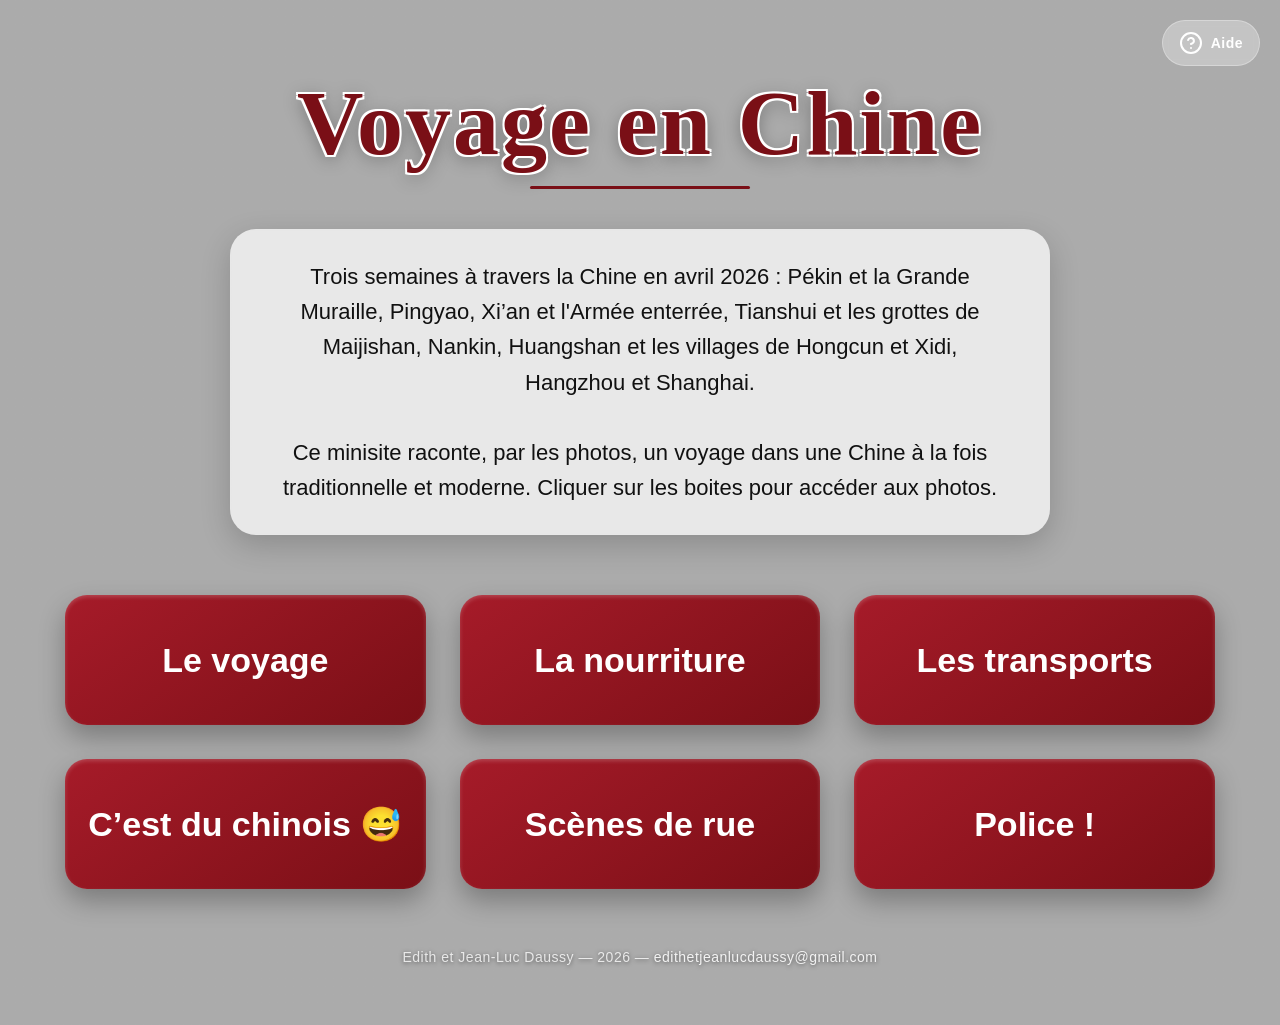
==== index.html @ f705e90e "Enhance SEO with structured data and help modal Added structured data for SEO and updated help modal" ====
<!DOCTYPE html>
<html lang="fr">

<head>
    <meta charset="UTF-8">
    <meta name="viewport" content="width=device-width, initial-scale=1.0, maximum-scale=1.0, user-scalable=no">

    <meta name="author" content="Jean-Luc Daussy">

    <title>Voyage en Chine 2026 – Jean-Luc Daussy | Carnet de voyage</title>

    <meta name="description"
    content="Carnet de voyage en Chine en avril 2026 réalisé par Édith et Jean-Luc Daussy. Photos, cartes interactives et diaporamas de Pékin, Grande Muraille, Pingyao, Xi'an, Armée enterrée, Maijishan, Nankin, Huangshan, Hongcun, Xidi, Hangzhou et Shanghai.">

    <meta property="og:title" content="Voyage en Chine 2026 – Carnet de voyage">
    <meta property="og:description" content="Photos, cartes interactives, diaporamas et vidéos d'un voyage en Chine en avril 2026.">
    <meta property="og:type" content="website">
    <meta property="og:url" content="https://jldaussy.github.io/Chine2026/">
    <meta property="og:image" content="https://jldaussy.github.io/Chine2026/fond-accueil.png">
    <link rel="icon" href="favicon.ico">
    <!-- Google tag (gtag.js) -->
<script async src="https://www.googletagmanager.com/gtag/js?id=G-W40RTMTJ39"></script>
<script>
  window.dataLayer = window.dataLayer || [];
  function gtag(){dataLayer.push(arguments);}
  gtag('js', new Date());

  gtag('config', 'G-W40RTMTJ39');
</script>
    <link rel="stylesheet" href="style.css">

<script type="application/ld+json">
{
  "@context": "https://schema.org",
  "@type": "TravelBlog",
  "name": "Voyage en Chine 2026",
  "url": "https://jldaussy.github.io/Chine2026/",
  "description": "Carnet de voyage en Chine en avril 2026 réalisé par Edith et Jean-Luc Daussy, avec photos, cartes interactives, diaporamas et vidéos.",
  "inLanguage": "fr-FR",
  "author": [
    {
      "@type": "Person",
      "name": "Jean-Luc Daussy"
    },
    {
      "@type": "Person",
      "name": "Edith Daussy"
    }
  ],
  "creator": {
    "@type": "Person",
    "name": "Jean-Luc Daussy"
  },
  "image": "https://jldaussy.github.io/Chine2026/fond-accueil.png",
  "about": [
    "Voyage en Chine",
    "Pékin",
    "Pingyao",
    "Xi'an",
    "Maijishan",
    "Nankin",
    "Huangshan",
    "Hongcun",
    "Xidi",
    "Hangzhou",
    "Shanghai"
  ]
}
</script>
    
</head>

<body>

    <button id="helpBtn" class="help-trigger" aria-label="Aide à la navigation">
        <svg xmlns="http://www.w3.org/2000/svg" viewBox="0 0 24 24" width="24" height="24" fill="none" stroke="currentColor" stroke-width="2" stroke-linecap="round" stroke-linejoin="round">
            <circle cx="12" cy="12" r="10"></circle>
            <path d="M9.09 9a3 3 0 0 1 5.83 1c0 2-3 3-3 3"></path>
            <line x1="12" y1="17" x2="12.01" y2="17"></line>
        </svg>
        <span>Aide</span>
    </button>

    <div class="hero">
        <h1>Voyage en Chine</h1>

<h2 class="seo-hidden">
Carnet de voyage en Chine 2026 avec photos, cartes interactives, diaporamas et vidéos de Beijing (Pékin, municipalité de Pékin), Grande Muraille de Mutianyu, Pingyao (province du Shanxi), Xi'an et l'Armée enterrée (province du Shaanxi), Maijishan et Tianshui (province du Gansu), Nanjing (Nankin, province du Jiangsu), Huangshan, Hongcun et Xidi (province de l'Anhui), Hangzhou (province du Zhejiang) et Shanghai (municipalité de Shanghai).
</h2>

        <div class="separator"></div>
        
        <div class="intro">
            Trois semaines à travers la Chine en avril 2026 :
            Pékin et la Grande Muraille, Pingyao, Xi’an et l'Armée enterrée,
            Tianshui et les grottes de Maijishan, Nankin,
            Huangshan et les villages de Hongcun et Xidi, Hangzhou
            et Shanghai.
            <br><br>
            Ce minisite raconte, par les photos, un voyage dans une Chine à la fois traditionnelle et moderne.
            Cliquer sur les boites pour accéder aux photos.
        </div>

        <div class="menu-grid">
            <a class="card3d" href="voyage.html">
                <div>Le voyage</div>
            </a>

            <a class="card3d" href="slideshow.html?set=nourriture">
                <div>La nourriture</div>
            </a>

            <a class="card3d" href="slideshow.html?set=transports">
                <div>Les transports</div>
            </a>

            <a class="card3d" href="slideshow.html?set=chinois">
                <div>C’est du chinois 😅</div>
            </a>

            <a class="card3d" href="slideshow.html?set=scenesrue">
                <div>Scènes de rue</div>
            </a>

            <a class="card3d" href="slideshow.html?set=police">
                <div>Police !</div>
            </a>
        </div>

        <div class="footer-signature">
            Edith et Jean-Luc Daussy — 2026 — 
            <a href="mailto:edithetjeanlucdaussy@gmail.com">edithetjeanlucdaussy@gmail.com</a>
        </div>
    </div>

    <div id="helpModal" class="modal">
        <div class="modal-content">
            <button class="close-btn" id="closeHelp" aria-label="Fermer">&times;</button>
            <h2>Guide de Navigation</h2>
            <div class="separator"></div>
            
            <div class="help-sections">
                <div class="help-item">
                    <h3>🗺️ Le Voyage</h3>
                    <p>Découvrez notre itinéraire chronologique pas à pas. Vous y trouverez le fil conducteur de nos trois semaines d'aventure.
                        <br>• Un appui sur <strong>"Accueil"</strong> vous ramènera directement au menu principal.
                    </p>
                </div>





<div class="help-item">
                    <h3>🗺️ Nos hôtels (new 11/6/2026) </h3>
                    <p>Sur les cartes (le voyage, Pékin, Xi'an et Huangshan), un clic sur l'icone rouge permet d'ouvrir une photo de l'hôtel où nous avons résidé, le plus souvent une photo de notre chambre.
                    </p>
                </div>






                <div class="help-item">
                    <h3>📸 Les Thématiques</h3>
                    <p>Cliquez sur les différentes cartes (Nourriture, Transports, Scènes de rue...) pour ouvrir un <strong>diaporama photo</strong> interactif dédié à chaque aspect de notre séjour.
                        <br>• 💡 <strong>Repère historique :</strong> Une frise des dynasties se trouve à la fin du diaporama <strong>"C’est du chinois"</strong>.
                    </p>
                </div>
                <div class="help-item">
                    <h3>🖼️ Utilisation du Diaporama</h3>
                    <p>Une fois dans un diaporama :
                        <br>• Utilisez les flèches à l'écran (ou les touches fléchées de votre clavier) pour faire défiler les clichés.
                        <br>• Un appui sur <strong>"Retour"</strong> vous ramènera directement au menu principal.
                    </p>
                </div>
                <div class="help-item">
                    <h3>🔍 Fonctionnement du Zoom</h3>
                    <p>Pour observer les détails des clichés en haute définition :
                        <br>• Utilisez <strong>CTRL + Molette de la souris</strong> pour zoomer ou dézoomer sur l'image.
                        <br>• Faites un <strong>cliquer-glisser</strong> (click and drag) pour déplacer l'image zoomée et naviguer dedans.
                        <br>• Faites un <strong>double-clic</strong> pour réinitialiser instantanément l'affichage à 100%.
                    </p>
                </div>
                <div class="help-item">
                    <h3>ℹ️ Informations détaillées</h3>
                    <p>Sur certaines images, une icône <strong>"i"</strong> est disponible. Cliquez dessus pour afficher ou masquer les détails historiques, les anecdotes de voyage ou les secrets des lieux capturés.</p>
                </div>
            </div>
        </div>
    </div>

    <script>
        // Gestion de la  modale d'aide
        (function() {
            const modal = document.getElementById("helpModal");
            const btn = document.getElementById("helpBtn");
            const closeBtn = document.getElementById("closeHelp");

            if (btn && modal && closeBtn) {
                btn.onclick = function() {
                    modal.classList.add("show");
                };

                closeBtn.onclick = function() {
                    modal.classList.remove("show");
                };

                window.onclick = function(event) {
                    if (event.target === modal) {
                        modal.classList.remove("show");
                    }
                };
            }
        })();
    </script>

    <script>
        // Sécurité anti-zoom
        function forceResetZoom() {
            document.body.style.zoom = "100%";

            let viewport = document.querySelector('meta[name="viewport"]');
            if (viewport) {
                viewport.setAttribute('content', 'width=device-width, initial-scale=1.0');
                
                setTimeout(() => {
                    viewport.setAttribute('content', 'width=device-width, initial-scale=1.0, maximum-scale=1.0, user-scalable=no');
                    window.scrollTo(0, 0);
                }, 50);
            }
        }

        window.addEventListener('DOMContentLoaded', forceResetZoom);
        window.addEventListener('pageshow', forceResetZoom);
    </script>

    <script data-goatcounter="https://jldaussygoat.goatcounter.com/count" async src="https://gc.zgo.at/count.js"></script>

</body>
</html>
---- style.css ----
/* ======================================= */
/* 🌍 BASE ET SÉCURITÉ DU VIEWPORT         */
/* ======================================= */
html, body {
    width: 100%;
    min-height: 100%;
    margin: 0;
    padding: 0;
    box-sizing: border-box;
    /* Suppression de l'overflow hidden global pour laisser respirer le contenu en cas de zoom */
}

body {
    font-family: Arial, Helvetica, sans-serif;
    background: #f5f5f5;
}

/* ======================================= */
/* 🏡 PAGE D'ACCUEIL (HERO SECTION)         */
/* ======================================= */
.hero {
    position: relative;
    width: 100%;
    min-height: 100vh; /* S'assure de couvrir tout l'écran au minimum */
    padding: 40px 30px 60px; /* Espace équilibré en bas pour la signature */
    text-align: center;
    display: flex;
    flex-direction: column;
    justify-content: flex-start;
    align-items: center;
    box-sizing: border-box;
    overflow-x: hidden; /* Empêche uniquement le défilement horizontal parasite */
}

/* Fond plein écran */
.hero::before {
    content: '';
    position: absolute;
    inset: 0;
    background: linear-gradient(rgba(0,0,0,0.30), rgba(0,0,0,0.30)), url('fond-accueil.png');
    background-size: cover;
    background-position: center;
    background-repeat: no-repeat;
    z-index: 0;
}

.hero > * {
    position: relative;
    z-index: 1;
}

/* Titre */
h1 {
    font-size: 92px;
    margin-top: 30px;
    margin-bottom: 10px;
    font-family: Georgia, serif;
    color: #7a0f16;
    font-weight: bold;
    text-shadow:
        -2px -2px 0 white,
        2px -2px 0 white,
        -2px 2px 0 white,
        2px 2px 0 white,
        0 4px 18px rgba(0,0,0,0.35);
    letter-spacing: 2px;
}

.seo-hidden {
    position: absolute;
    left: -9999px;
}

.separator {
    width: 220px;
    height: 3px;
    background: #7a0f16;
    margin-bottom: 40px;
    border-radius: 10px;
}

.intro {
    max-width: 820px;
    font-size: 22px;
    line-height: 1.6;
    color: #111;
    background: rgba(255,255,255,0.72);
    padding: 30px 40px;
    border-radius: 26px;
    backdrop-filter: blur(4px);
    box-shadow: 0 10px 30px rgba(0,0,0,0.18);
    margin-bottom: 60px;
    box-sizing: border-box;
}

.menu-grid {
    display: grid;
    grid-template-columns: repeat(6, 1fr);
    gap: 34px;
    width: 100%;
    max-width: 1150px;
    box-sizing: border-box;
    margin-bottom: 40px; /* Laisse de l'espace avant la signature */
}

.card3d {
    display: flex;
    align-items: center;
    justify-content: center;
    min-height: 130px;
    background: linear-gradient(145deg, #a61b29, #7a0f16);
    color: white;
    text-decoration: none;
    font-size: 34px;
    font-weight: bold;
    border-radius: 22px;
    box-shadow: 0 12px 26px rgba(0,0,0,0.28), inset 0 2px 4px rgba(255,255,255,0.20);
    transition: transform 0.25s ease, box-shadow 0.25s ease;
    padding: 20px;
    grid-column: span 2;
    box-sizing: border-box;
}

.card3d:hover {
    transform: translateY(-10px) scale(1.03);
    box-shadow: 0 18px 34px rgba(0,0,0,0.36), inset 0 2px 4px rgba(255,255,255,0.35);
}

.card3d.wide {
    grid-column: span 3;
}

/* ======================================= */
/* 🗺️ LEAFLET MAP INTERFACE               */
/* ======================================= */
#map {
    height: calc(100vh - 100px); 
    width: 100%;
}

header {
    padding: 15px;
    text-align: center;
    background: white;
    box-shadow: 0 2px 10px rgba(0,0,0,0.08);
}

.homebtn {
    text-decoration: none;
    font-weight: bold;
    color: #7a0f16;
}

.ville-box {
    display: inline-block;
    padding: 10px 18px;
    background: rgba(255,255,255,0.94);
    border: 3px solid #7a0f16;
    border-radius: 14px;
    font-weight: bold;
    font-size: 18px;
    color: #111;
    white-space: nowrap;
    cursor: pointer;
    box-shadow: 0 4px 10px rgba(0,0,0,0.25);
    transition: transform 0.2s ease, background 0.2s ease;
}

.ville-box:hover {
    transform: scale(1.08);
    background: #ffefef;
}

.leaflet-div-icon {
    background: transparent;
    border: none;
}

/* ======================================= */
/* 🎬 SLIDESHOW VIEWER DE CONDUITE         */
/* ======================================= */
.slideshow-body {
    background: black;
    overflow: hidden;
    height: 100vh;
    width: 100vw;
}

#viewer {
    position: relative;
    width: 100%;
    height: 100%;
    overflow: hidden;
    background: black;
}

.slide, #img1, #img2 {
    position: absolute;
    top: 0;
    left: 0;
    width: 100%;
    height: 100%;
    object-fit: contain;
    opacity: 0;
    z-index: 1;
    transform-origin: center;
    will-change: transform, opacity; 
    transition: opacity 0.8s ease-in-out, transform 0.1s ease-out;
    max-width: 100%;
    max-height: 100%;
    display: block;
}


#videoSlide {
    background: black;
    pointer-events: auto;

    width: 100%;
    height: 100%;
    object-fit: contain;
}



.slide.visible, #img1.visible, #img2.visible { 
    opacity: 1; 
    z-index: 2;
}

#viewer img {
    -webkit-user-drag: none; 
    user-select: none;
    pointer-events: none; 
}

#caption {
    position: absolute;
    bottom: 20px;
    left: 50%;
    transform: translateX(-50%);
    max-width: 85%;
    text-align: center;
    color: white;
    font-size: 22px;
    line-height: 1.4;
    background: rgba(0,0,0,0.50);
    padding: 14px 22px;
    border-radius: 14px;
    z-index: 10;
    white-space: normal;
    word-wrap: break-word;
    box-sizing: border-box;
}

/* ======================================= */
/* 🧭 NAVIGATION INTERFACE                 */
/* ======================================= */
.nav {
    position: absolute;
    top: 50%;
    transform: translateY(-50%);
    font-size: 42px;
    color: white;
    padding: 10px;
    cursor: pointer;
    user-select: none;
    z-index: 20;
}

.left { left: 10px; }
.right { right: 10px; }

.back {
    position: absolute;
    top: 10px;
    left: 10px;
    background: white;
    padding: 8px 12px;
    border-radius: 8px;
    text-decoration: none;
    font-weight: bold;
    color: black;
    z-index: 20;
}

.pekin-btn-wrap {
    position: absolute;
    bottom: 25px;
    width: 100%;
    display: flex;
    justify-content: center;
    z-index: 1000;
}

.pekin-btn {
    background: #7a0f16;
    color: white;
    padding: 14px 26px;
    border-radius: 14px;
    font-size: 22px;
    font-weight: bold;
    text-decoration: none;
    box-shadow: 0 8px 18px rgba(0,0,0,0.3);
    transition: transform 0.2s ease;
}

.pekin-btn:hover {
    transform: scale(1.05);
}

/* Info & Note Panel */
#noteBtn {
    position: absolute;
    bottom: 90px;
    right: 25px;
    width: 34px;
    height: 34px;
    border-radius: 50%;
    background: rgba(255,255,255,0.75);
    color: #111;
    font-weight: bold;
    display: flex;
    align-items: center;
    justify-content: center;
    cursor: pointer;
    z-index: 50;
    font-size: 20px;
    backdrop-filter: blur(4px);
    box-shadow: 0 2px 8px rgba(0,0,0,0.25);
    opacity: 0;
    transition: opacity 0.3s ease, transform 0.2s ease;
}

#noteBtn:hover { transform: scale(1.1); }

#noteBox {
    position: absolute;
    bottom: 140px;
    right: 25px;
    max-width: 1000px;
    background: rgba(0,0,0,0.72);
    color: white;
    padding: 18px 20px;
    border-radius: 18px;
    font-size: 18px;
    line-height: 1.5;
    z-index: 60;
    display: none;
    backdrop-filter: blur(6px);
    box-shadow: 0 8px 24px rgba(0,0,0,0.35);
    white-space: pre-line;
}

/* Signature */
.footer-signature {
    margin-top: auto; /* Se pousse naturellement vers le bas du flux */
    width: 100%;
    text-align: center;
    font-size: 14px;
    color: rgba(255,255,255,0.78);
    z-index: 5;
    letter-spacing: 0.5px;
    text-shadow: 0 1px 4px rgba(0,0,0,0.5);
    padding-top: 20px;
}

.footer-signature a {
    color: rgba(255,255,255,0.88);
    text-decoration: none;
}

.footer-signature a:hover {
    text-decoration: underline;
}

/* ======================================= */
/* 🗺️ INTERFACE CARTOGRAPHIQUE LABELS     */
/* ======================================= */
.province-name {
    font-size: 15px;
    font-weight: bold;
    color: #444;
    background: rgba(255,255,255,0.55);
    padding: 2px 6px;
    border-radius: 8px;
    white-space: nowrap;
    backdrop-filter: blur(2px);
    transition: all 0.25s ease;
}

.label-active {
    color: #ff2d55;
    font-weight: 700;
    transform: scale(1.2);
    background: rgba(255,255,255,0.85);
    text-shadow:
        0 0 6px #ff2d55,
        0 0 12px #ff2d55,
        0 0 24px #ff2d55,
        0 0 36px #ff2d55;
    animation: pulseLabel 1.2s infinite ease-in-out;
}

@keyframes pulseLabel {
    0% { transform: scale(1.15); }
    50% { transform: scale(1.25); }
    100% { transform: scale(1.15); }
}

/* ======================================= */
/* 💡 COMPOSANTS DE L'AIDE & MODALE       */
/* ======================================= */
.help-trigger {
    position: fixed;
    top: 20px;
    right: 20px;
    background: rgba(255, 255, 255, 0.3);
    backdrop-filter: blur(5px);
    border: 1px solid rgba(255, 255, 255, 0.3);
    color: white;
    padding: 10px 16px;
    border-radius: 30px;
    cursor: pointer;
    display: flex;
    align-items: center;
    gap: 8px;
    font-size: 14px;
    font-weight: bold;
    letter-spacing: 0.5px;
    transition: all 0.3s ease;
    z-index: 100;
    animation: clignotement 2s infinite ease-in-out;
}

.help-trigger:hover {
    background: white;
    color: #333;
    box-shadow: 0 4px 15px rgba(0,0,0,0.2);
    transform: translateY(-2px);
    animation: none;
    opacity: 1;
}

.modal {
    display: none; 
    position: fixed;
    top: 0;
    left: 0;
    width: 100%;
    height: 100%;
    background-color: rgba(0, 0, 0, 0.7); 
    backdrop-filter: blur(8px); 
    z-index: 1000;
    justify-content: center;
    align-items: center;
}

.modal.show {
    display: flex;
}

.modal-content {
    background: #1a1a1a; 
    color: #f5f5f5;
    padding: 40px;
    border-radius: 16px;
    max-width: 500px;
    width: 90%;
    position: relative;
    border: 1px solid rgba(255, 255, 255, 0.1);
    box-shadow: 0 10px 30px rgba(0,0,0,0.5);
    animation: fadeIn 0.4s ease-out;
    box-sizing: border-box;
}

@keyframes fadeIn {
    from { opacity: 0; transform: translateY(-20px); }
    to { opacity: 1; transform: translateY(0); }
}

.close-btn {
    position: absolute;
    top: 15px;
    right: 20px;
    background: none;
    border: none;
    color: #888;
    font-size: 28px;
    cursor: pointer;
    transition: color 0.2s;
}

.close-btn:hover {
    color: white;
}

.modal h2 {
    margin-top: 0;
    font-size: 24px;
    text-align: center;
}

.help-sections {
    margin-top: 25px;
}

.help-item {
    margin-bottom: 20px;
}

.help-item h3 {
    margin: 0 0 5px 0;
    font-size: 16px;
    color: #ffcc00; 
}

.help-item p {
    margin: 0;
    font-size: 14px;
    line-height: 1.5;
    color: #ccc;
}

@keyframes clignotement {
    0% {
        opacity: 1;
        box-shadow: 0 0 0 0 rgba(255, 255, 255, 0.4);
    }
    50% {
        opacity: 0.4;
        box-shadow: 0 0 10px 4px rgba(255, 255, 255, 0.1);
    }
    100% {
        opacity: 1;
        box-shadow: 0 0 0 0 rgba(255, 255, 255, 0.4);
    }
}

/* ======================================= */
/* 📱 AFFICHAGE RESPONSIVE (MOBILES)       */
/* ======================================= */
@media(max-width:700px){
    h1 { font-size: 52px; }
    .intro { font-size: 18px; padding: 22px; }
    .menu-grid { grid-template-columns: 1fr; gap: 20px; }
    .card3d { font-size: 24px; min-height: 100px; grid-column: auto; }
    .card3d.wide { grid-column: auto; }
    #caption { font-size: 15px; }
    .ville-box { font-size: 14px; padding: 8px 12px; }
}
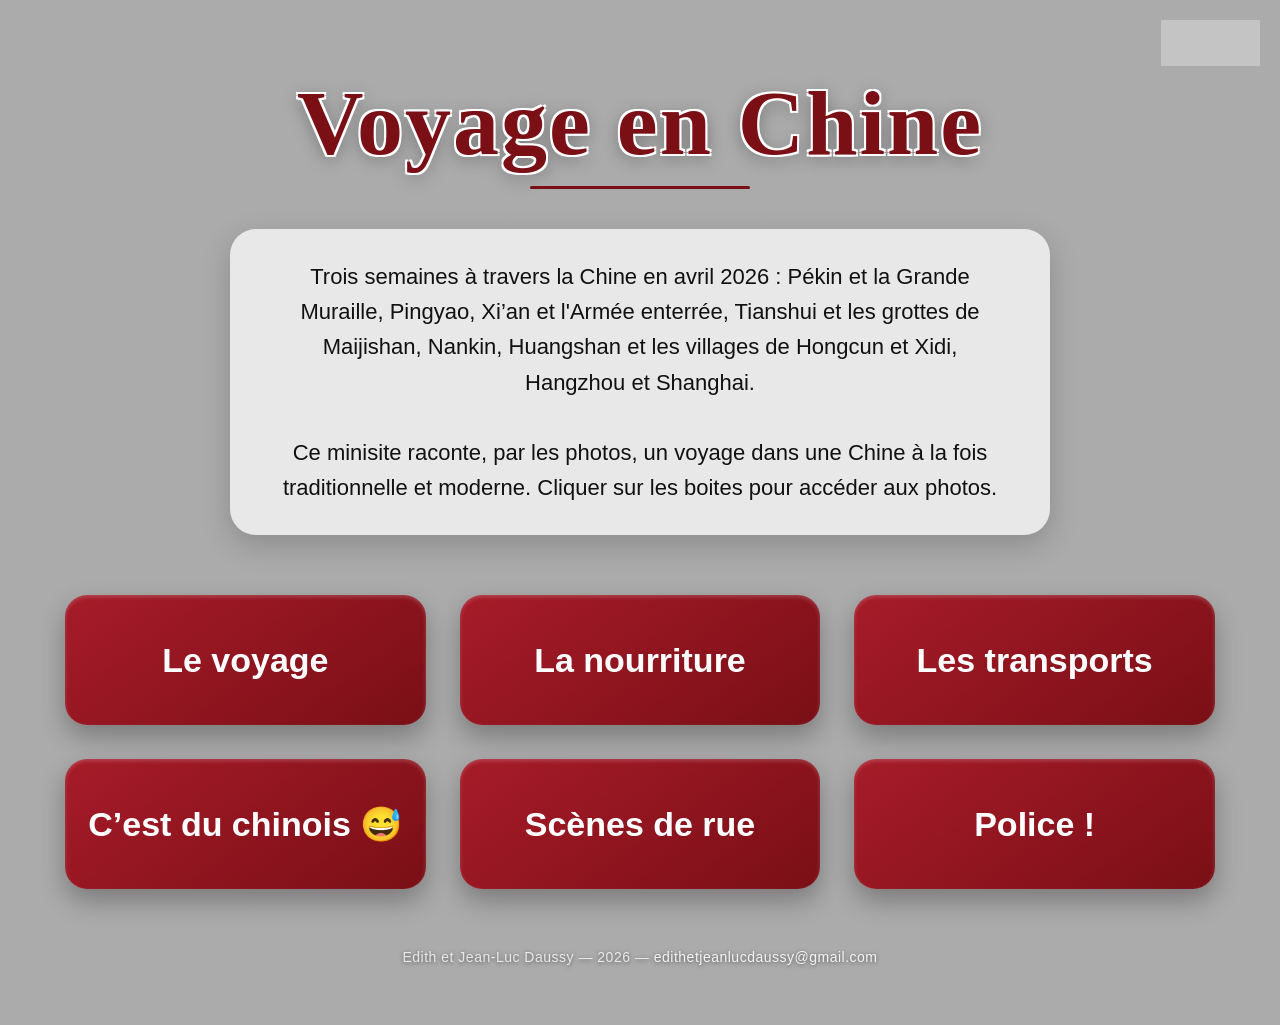
==== commit 66d4fdb5: "Update index.html" ====
--- a/index.html
+++ b/index.html
@@ -5,69 +5,106 @@
     <meta charset="UTF-8">
     <meta name="viewport" content="width=device-width, initial-scale=1.0, maximum-scale=1.0, user-scalable=no">
 
-    <meta name="author" content="Jean-Luc Daussy">
+    <meta name="author" content="Édith et Jean-Luc Daussy">
 
     <title>Voyage en Chine 2026 – Jean-Luc Daussy | Carnet de voyage</title>
 
     <meta name="description"
-    content="Carnet de voyage en Chine en avril 2026 réalisé par Édith et Jean-Luc Daussy. Photos, cartes interactives et diaporamas de Pékin, Grande Muraille, Pingyao, Xi'an, Armée enterrée, Maijishan, Nankin, Huangshan, Hongcun, Xidi, Hangzhou et Shanghai.">
+          content="Carnet de voyage en Chine en avril 2026 réalisé par Édith et Jean-Luc Daussy. Photos, cartes interactives, vidéos et diaporamas de Pékin, Grande Muraille, Pingyao, Xi'an, Armée enterrée, Maijishan, Nankin, Huangshan, Hongcun, Xidi, Hangzhou et Shanghai.">
 
     <meta property="og:title" content="Voyage en Chine 2026 – Carnet de voyage">
     <meta property="og:description" content="Photos, cartes interactives, diaporamas et vidéos d'un voyage en Chine en avril 2026.">
     <meta property="og:type" content="website">
     <meta property="og:url" content="https://jldaussy.github.io/Chine2026/">
     <meta property="og:image" content="https://jldaussy.github.io/Chine2026/fond-accueil.png">
-    <link rel="icon" href="favicon.ico">
+
+    <meta name="twitter:card" content="summary_large_image">
+    <meta name="twitter:title" content="Voyage en Chine 2026 – Carnet de voyage">
+    <meta name="twitter:description" content="Photos, cartes interactives, diaporamas et vidéos d'un voyage en Chine en avril 2026.">
+    <meta name="twitter:image" content="https://jldaussy.github.io/Chine2026/fond-accueil.png">
+
+    <link rel="icon" href="favicon.ico" sizes="any">
+
     <!-- Google tag (gtag.js) -->
-<script async src="https://www.googletagmanager.com/gtag/js?id=G-W40RTMTJ39"></script>
-<script>
-  window.dataLayer = window.dataLayer || [];
-  function gtag(){dataLayer.push(arguments);}
-  gtag('js', new Date());
-
-  gtag('config', 'G-W40RTMTJ39');
-</script>
+    <script async src="https://www.googletagmanager.com/gtag/js?id=G-W40RTMTJ39"></script>
+    <script>
+      window.dataLayer = window.dataLayer || [];
+      function gtag(){dataLayer.push(arguments);}
+      gtag('js', new Date());
+      gtag('config', 'G-W40RTMTJ39');
+    </script>
+
     <link rel="stylesheet" href="style.css">
 
-<script type="application/ld+json">
-{
-  "@context": "https://schema.org",
-  "@type": "TravelBlog",
-  "name": "Voyage en Chine 2026",
-  "url": "https://jldaussy.github.io/Chine2026/",
-  "description": "Carnet de voyage en Chine en avril 2026 réalisé par Edith et Jean-Luc Daussy, avec photos, cartes interactives, diaporamas et vidéos.",
-  "inLanguage": "fr-FR",
-  "author": [
+    <script type="application/ld+json">
     {
-      "@type": "Person",
-      "name": "Jean-Luc Daussy"
-    },
-    {
-      "@type": "Person",
-      "name": "Edith Daussy"
+      "@context": "https://schema.org",
+      "@graph": [
+        {
+          "@type": "Person",
+          "@id": "https://jldaussy.github.io/Chine2026/#jeanluc-daussy",
+          "name": "Jean-Luc Daussy",
+          "givenName": "Jean-Luc",
+          "familyName": "Daussy",
+          "url": "https://jldaussy.github.io/Chine2026/"
+        },
+        {
+          "@type": "Person",
+          "@id": "https://jldaussy.github.io/Chine2026/#edith-daussy",
+          "name": "Édith Daussy",
+          "givenName": "Édith",
+          "familyName": "Daussy",
+          "url": "https://jldaussy.github.io/Chine2026/"
+        },
+        {
+          "@type": "WebSite",
+          "@id": "https://jldaussy.github.io/Chine2026/#website",
+          "url": "https://jldaussy.github.io/Chine2026/",
+          "name": "Voyage en Chine 2026",
+          "alternateName": "Carnet de voyage d'Édith et Jean-Luc Daussy en Chine",
+          "description": "Carnet de voyage en Chine en avril 2026 réalisé par Édith et Jean-Luc Daussy.",
+          "inLanguage": "fr-FR",
+          "creator": {
+            "@id": "https://jldaussy.github.io/Chine2026/#jeanluc-daussy"
+          },
+          "author": [
+            {
+              "@id": "https://jldaussy.github.io/Chine2026/#jeanluc-daussy"
+            },
+            {
+              "@id": "https://jldaussy.github.io/Chine2026/#edith-daussy"
+            }
+          ],
+          "publisher": {
+            "@id": "https://jldaussy.github.io/Chine2026/#jeanluc-daussy"
+          }
+        },
+        {
+          "@type": "WebPage",
+          "@id": "https://jldaussy.github.io/Chine2026/#homepage",
+          "url": "https://jldaussy.github.io/Chine2026/",
+          "name": "Voyage en Chine 2026",
+          "headline": "Carnet de voyage d'Édith et Jean-Luc Daussy",
+          "isPartOf": {
+            "@id": "https://jldaussy.github.io/Chine2026/#website"
+          },
+          "author": [
+            {
+              "@id": "https://jldaussy.github.io/Chine2026/#jeanluc-daussy"
+            },
+            {
+              "@id": "https://jldaussy.github.io/Chine2026/#edith-daussy"
+            }
+          ],
+          "description": "Carnet de voyage en Chine avec photographies, vidéos, cartes interactives et diaporamas réalisés par Édith et Jean-Luc Daussy.",
+          "primaryImageOfPage": {
+            "@type": "ImageObject",
+            "url": "https://jldaussy.github.io/Chine2026/fond-accueil.png"
+          }
+        }
+      ]
     }
-  ],
-  "creator": {
-    "@type": "Person",
-    "name": "Jean-Luc Daussy"
-  },
-  "image": "https://jldaussy.github.io/Chine2026/fond-accueil.png",
-  "about": [
-    "Voyage en Chine",
-    "Pékin",
-    "Pingyao",
-    "Xi'an",
-    "Maijishan",
-    "Nankin",
-    "Huangshan",
-    "Hongcun",
-    "Xidi",
-    "Hangzhou",
-    "Shanghai"
-  ]
-}
-</script>
-    
+    </script>
 </head>
 
 <body>
@@ -238,5 +275,40 @@
 
     <script data-goatcounter="https://jldaussygoat.goatcounter.com/count" async src="https://gc.zgo.at/count.js"></script>
 
+<audio id="bgMusic" preload="auto" loop>
+    <source src="musique/accueil.mp3" type="audio/mpeg">
+</audio>
+
+<script>
+const music = document.getElementById("bgMusic");
+music.volume = 0.4;
+
+function lancerMusique() {
+    if (!music.paused) return;
+
+    music.play()
+        .then(() => {
+            console.log("Musique lancée");
+            document.removeEventListener("pointerdown", lancerMusique, true);
+            document.removeEventListener("click", lancerMusique, true);
+        })
+        .catch(err => {
+            console.log("Lecture refusée ou différée :", err);
+        });
+}
+
+// tentative automatique
+window.addEventListener("load", () => {
+    music.play().catch(err => {
+        console.log("Autoplay refusé :", err);
+    });
+});
+
+// premier clic ou toucher, même sur le bouton Aide
+document.addEventListener("pointerdown", lancerMusique, true);
+document.addEventListener("click", lancerMusique, true);
+</script>
+
+    
 </body>
 </html>
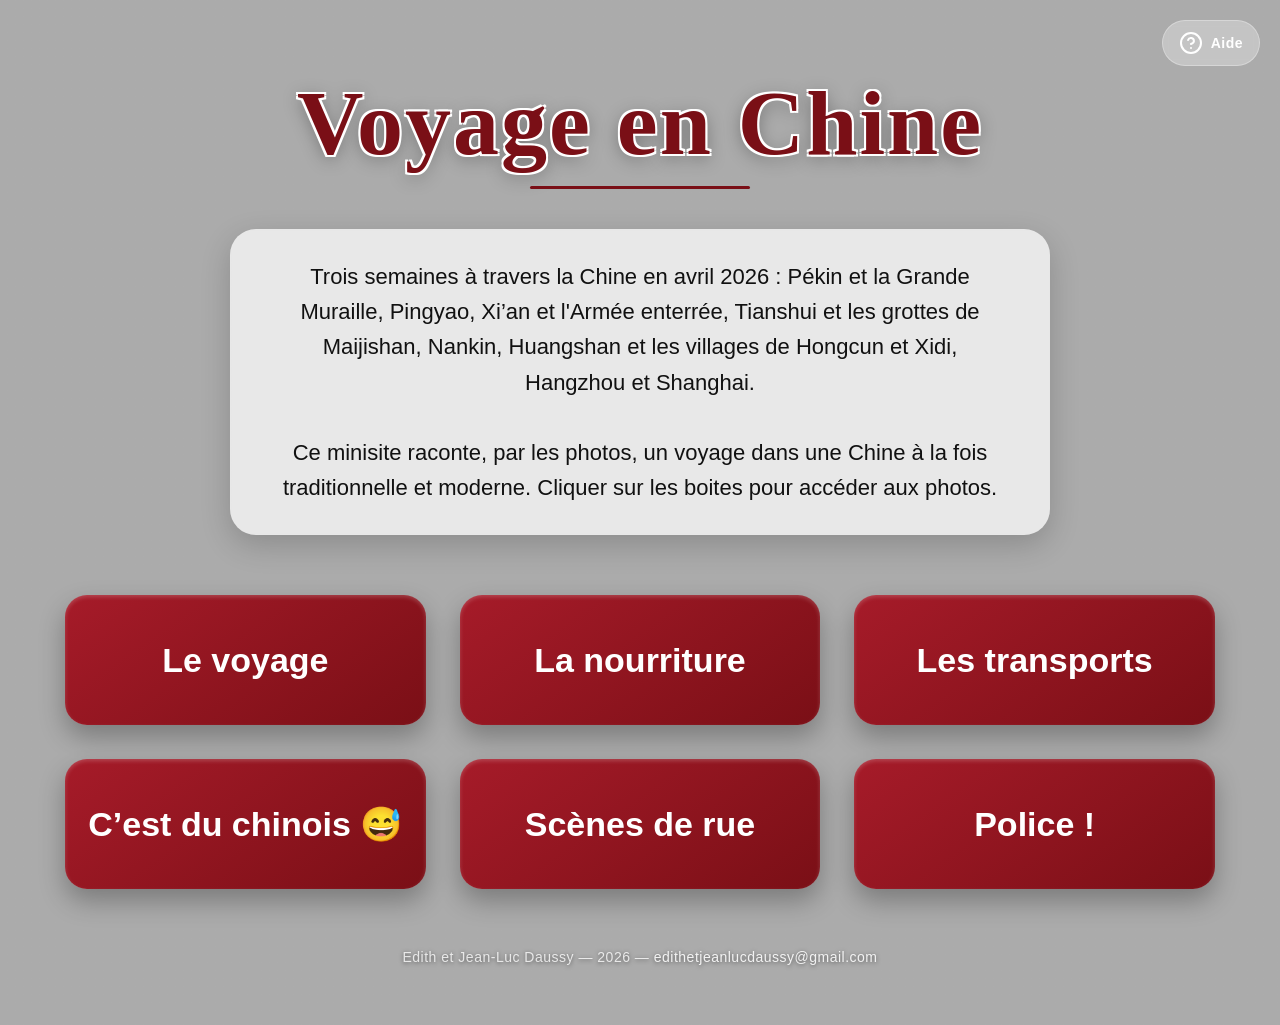
==== commit 631acd9b: "Update index.html" ====
--- a/index.html
+++ b/index.html
@@ -293,18 +293,16 @@
             document.removeEventListener("click", lancerMusique, true);
         })
         .catch(err => {
-            console.log("Lecture refusée ou différée :", err);
+            console.log("Lecture refusée :", err);
         });
 }
 
-// tentative automatique
 window.addEventListener("load", () => {
     music.play().catch(err => {
         console.log("Autoplay refusé :", err);
     });
 });
 
-// premier clic ou toucher, même sur le bouton Aide
 document.addEventListener("pointerdown", lancerMusique, true);
 document.addEventListener("click", lancerMusique, true);
 </script>
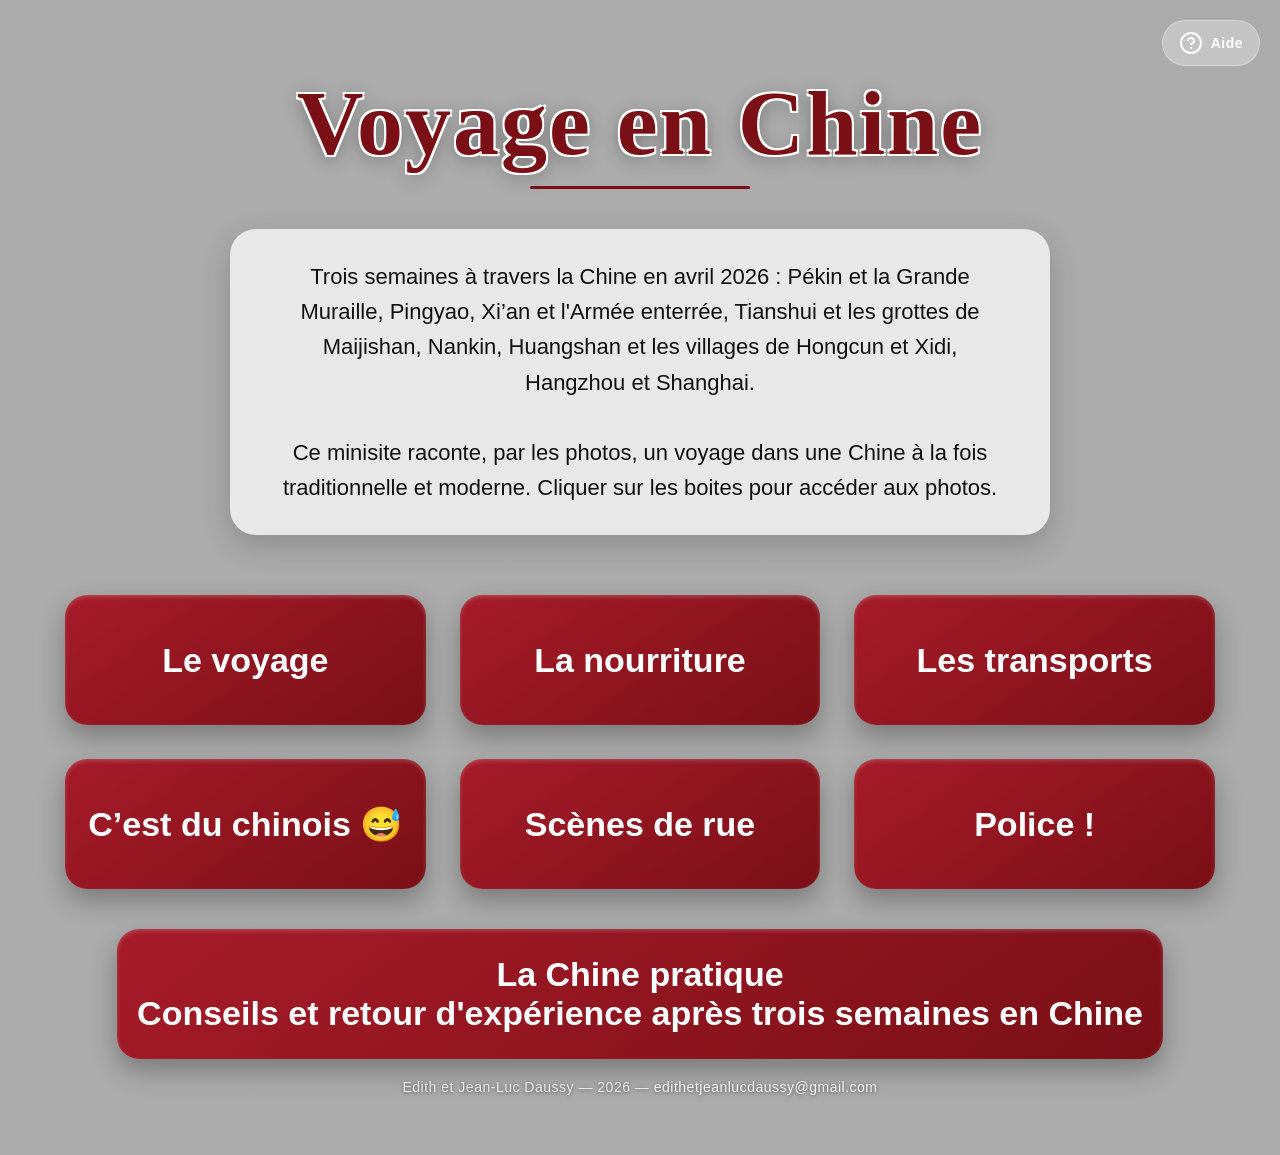
==== commit 76fd82e4: "Add files via upload" ====
--- a/index.html
+++ b/index.html
@@ -138,31 +138,40 @@
             Cliquer sur les boites pour accéder aux photos.
         </div>
 
-        <div class="menu-grid">
-            <a class="card3d" href="voyage.html">
-                <div>Le voyage</div>
-            </a>
-
-            <a class="card3d" href="slideshow.html?set=nourriture">
-                <div>La nourriture</div>
-            </a>
-
-            <a class="card3d" href="slideshow.html?set=transports">
-                <div>Les transports</div>
-            </a>
-
-            <a class="card3d" href="slideshow.html?set=chinois">
-                <div>C’est du chinois 😅</div>
-            </a>
-
-            <a class="card3d" href="slideshow.html?set=scenesrue">
-                <div>Scènes de rue</div>
-            </a>
-
-            <a class="card3d" href="slideshow.html?set=police">
-                <div>Police !</div>
-            </a>
-        </div>
+        
+<div class="menu-grid">
+    <a class="card3d" href="voyage.html">
+        <div>Le voyage</div>
+    </a>
+
+    <a class="card3d" href="slideshow.html?set=nourriture">
+        <div>La nourriture</div>
+    </a>
+
+    <a class="card3d" href="slideshow.html?set=transports">
+        <div>Les transports</div>
+    </a>
+
+    <a class="card3d" href="slideshow.html?set=chinois">
+        <div>C’est du chinois 😅</div>
+    </a>
+
+    <a class="card3d" href="slideshow.html?set=scenesrue">
+        <div>Scènes de rue</div>
+    </a>
+
+    <a class="card3d" href="slideshow.html?set=police">
+        <div>Police !</div>
+    </a>
+</div>
+
+<a class="card3d card3d-large" href="chinepratique.html">
+    <div>
+        <strong>La Chine pratique</strong><br>
+        <span>Conseils et retour d'expérience après trois semaines en Chine</span>
+    </div>
+</a>
+
 
         <div class="footer-signature">
             Edith et Jean-Luc Daussy — 2026 — 
@@ -198,35 +207,61 @@
 
 
 
-
-                <div class="help-item">
-                    <h3>📸 Les Thématiques</h3>
-                    <p>Cliquez sur les différentes cartes (Nourriture, Transports, Scènes de rue...) pour ouvrir un <strong>diaporama photo</strong> interactif dédié à chaque aspect de notre séjour.
-                        <br>• 💡 <strong>Repère historique :</strong> Une frise des dynasties se trouve à la fin du diaporama <strong>"C’est du chinois"</strong>.
-                    </p>
-                </div>
-                <div class="help-item">
-                    <h3>🖼️ Utilisation du Diaporama</h3>
-                    <p>Une fois dans un diaporama :
-                        <br>• Utilisez les flèches à l'écran (ou les touches fléchées de votre clavier) pour faire défiler les clichés.
-                        <br>• Un appui sur <strong>"Retour"</strong> vous ramènera directement au menu principal.
-                    </p>
-                </div>
-                <div class="help-item">
-                    <h3>🔍 Fonctionnement du Zoom</h3>
-                    <p>Pour observer les détails des clichés en haute définition :
-                        <br>• Utilisez <strong>CTRL + Molette de la souris</strong> pour zoomer ou dézoomer sur l'image.
-                        <br>• Faites un <strong>cliquer-glisser</strong> (click and drag) pour déplacer l'image zoomée et naviguer dedans.
-                        <br>• Faites un <strong>double-clic</strong> pour réinitialiser instantanément l'affichage à 100%.
-                    </p>
-                </div>
-                <div class="help-item">
-                    <h3>ℹ️ Informations détaillées</h3>
-                    <p>Sur certaines images, une icône <strong>"i"</strong> est disponible. Cliquez dessus pour afficher ou masquer les détails historiques, les anecdotes de voyage ou les secrets des lieux capturés.</p>
-                </div>
-            </div>
-        </div>
-    </div>
+<div class="help-item">
+    <h3>🗺️ Le voyage</h3>
+    <p>
+        Découvrez notre itinéraire jour après jour à travers la Chine. Les cartes interactives permettent de suivre notre parcours et d'accéder aux principales étapes du voyage.
+        <br>• Un clic sur <strong>« Accueil »</strong> vous ramène directement au menu principal.
+    </p>
+</div>
+
+<div class="help-item">
+    <h3>🏨 Nos hôtels</h3>
+    <p>
+        Sur les cartes du <strong>Voyage</strong>, de <strong>Pékin</strong>, de <strong>Xi'an</strong> et de <strong>Huangshan</strong>, un clic sur l'icône rouge ouvre une photographie de l'hôtel dans lequel nous avons séjourné, le plus souvent une vue de notre chambre.
+    </p>
+</div>
+
+<div class="help-item">
+    <h3>📸 Les rubriques du site</h3>
+    <p>
+        Les rubriques <strong>La nourriture</strong>, <strong>Les transports</strong>,
+        <strong>C'est du chinois 😅</strong>, <strong>Scènes de rue</strong> et
+        <strong>Police&nbsp;!</strong> proposent des diaporamas illustrant les différents aspects de notre voyage.
+        <br>• 💡 <strong>Repère historique :</strong> une frise des principales dynasties chinoises est présentée à la fin du diaporama <strong>« C'est du chinois 😅 »</strong>.
+        <br>• 🇨🇳 <strong>La Chine pratique</strong> rassemble les conseils et retours d'expérience que nous aurions aimé connaître avant notre départ : Internet, VPN, téléphonie, applications, paiements, trains, métro, Didi, intelligence artificielle, traditions chinoises et bien d'autres informations utiles.
+    </p>
+</div>
+
+<div class="help-item">
+    <h3>🖼️ Utilisation des diaporamas</h3>
+    <p>
+        Une fois dans un diaporama :
+        <br>• utilisez les flèches affichées à l'écran (ou les touches fléchées de votre clavier) pour faire défiler les photographies ;
+        <br>• cliquez sur <strong>« Retour »</strong> pour revenir directement à la page d'accueil.
+    </p>
+</div>
+
+<div class="help-item">
+    <h3>🔍 Zoom sur les photographies</h3>
+    <p>
+        Pour observer les clichés en haute définition :
+        <br>• utilisez <strong>CTRL + molette de la souris</strong> pour zoomer ou dézoomer ;
+        <br>• faites un <strong>cliquer-glisser</strong> pour déplacer l'image lorsqu'elle est agrandie ;
+        <br>• un <strong>double-clic</strong> rétablit instantanément l'affichage à sa taille d'origine.
+    </p>
+</div>
+
+<div class="help-item">
+    <h3>ℹ️ Informations complémentaires</h3>
+    <p>
+        Sur certaines photographies, une icône <strong>« i »</strong> permet d'afficher ou de masquer des informations complémentaires : contexte historique, anecdotes de voyage, informations culturelles ou explications sur le lieu photographié.
+    </p>
+</div>
+
+
+
+
 
     <script>
         // Gestion de la  modale d'aide
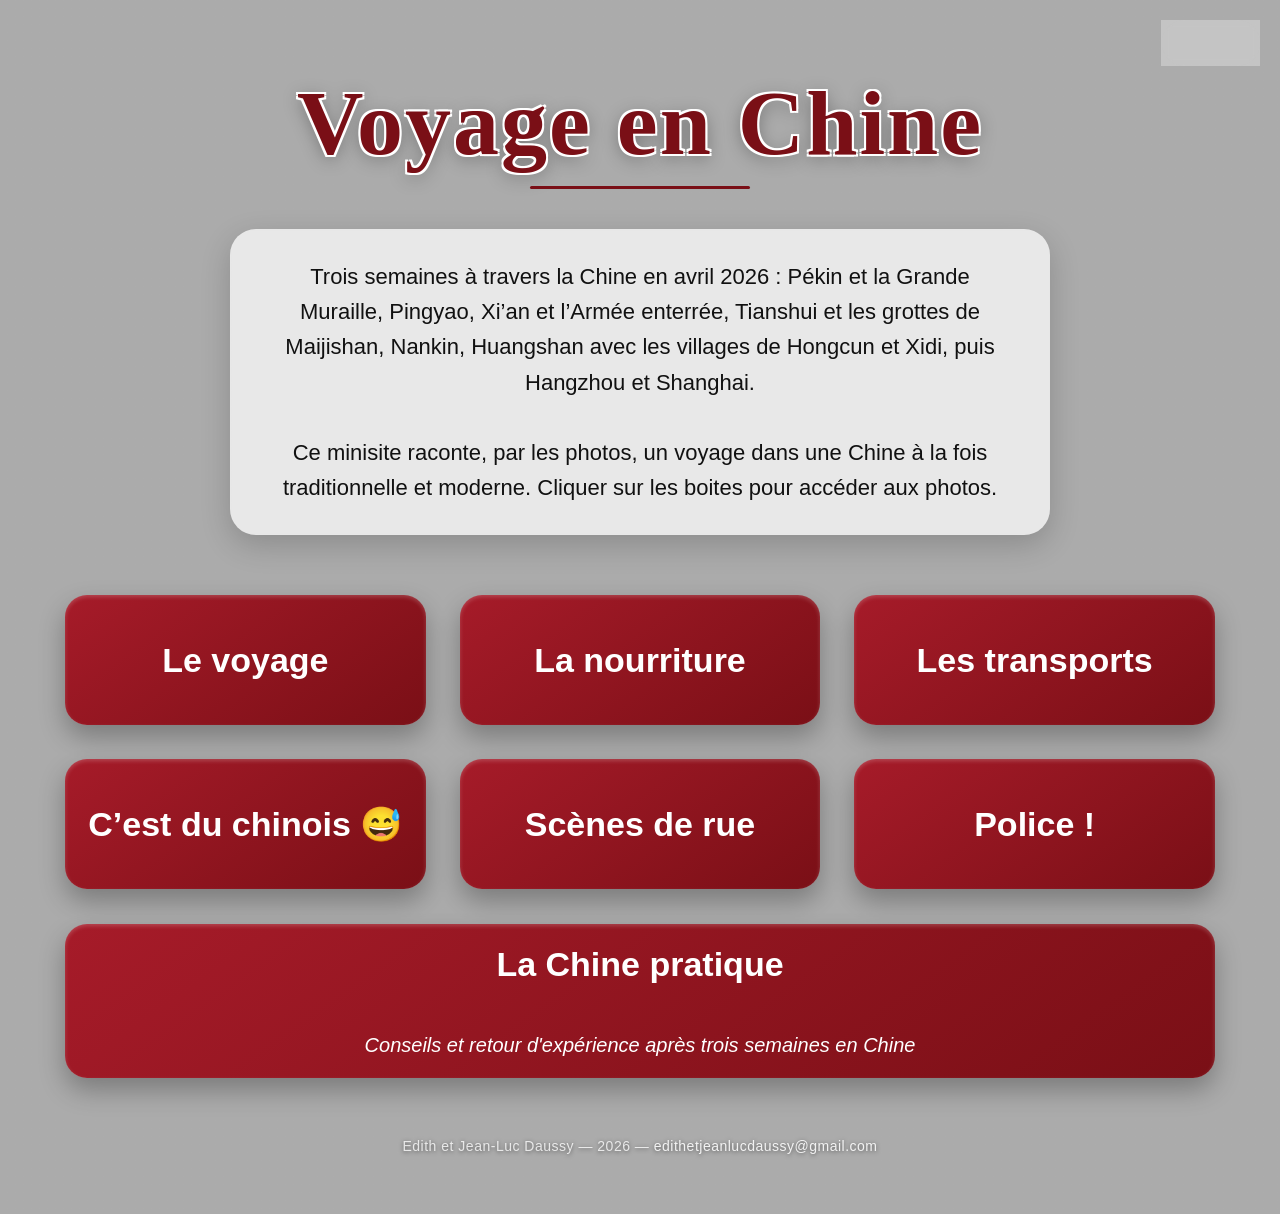
==== commit 19a66b73: "Fix HTML encoding issues in index.html" ====
--- a/index.html
+++ b/index.html
@@ -128,11 +128,7 @@
         <div class="separator"></div>
         
         <div class="intro">
-            Trois semaines à travers la Chine en avril 2026 :
-            Pékin et la Grande Muraille, Pingyao, Xi’an et l'Armée enterrée,
-            Tianshui et les grottes de Maijishan, Nankin,
-            Huangshan et les villages de Hongcun et Xidi, Hangzhou
-            et Shanghai.
+Trois semaines à travers la Chine en avril 2026 : Pékin et la Grande Muraille, Pingyao, Xi’an et l’Armée enterrée, Tianshui et les grottes de Maijishan, Nankin, Huangshan avec les villages de Hongcun et Xidi, puis Hangzhou et Shanghai.
             <br><br>
             Ce minisite raconte, par les photos, un voyage dans une Chine à la fois traditionnelle et moderne.
             Cliquer sur les boites pour accéder aux photos.
--- a/style.css
+++ b/style.css
@@ -1,551 +1,628 @@
-/* ======================================= */
-/* 🌍 BASE ET SÉCURITÉ DU VIEWPORT         */
-/* ======================================= */
-html, body {
-    width: 100%;
-    min-height: 100%;
-    margin: 0;
-    padding: 0;
-    box-sizing: border-box;
-    /* Suppression de l'overflow hidden global pour laisser respirer le contenu en cas de zoom */
-}
-
-body {
-    font-family: Arial, Helvetica, sans-serif;
-    background: #f5f5f5;
-}
-
-/* ======================================= */
-/* 🏡 PAGE D'ACCUEIL (HERO SECTION)         */
-/* ======================================= */
-.hero {
-    position: relative;
-    width: 100%;
-    min-height: 100vh; /* S'assure de couvrir tout l'écran au minimum */
-    padding: 40px 30px 60px; /* Espace équilibré en bas pour la signature */
-    text-align: center;
-    display: flex;
-    flex-direction: column;
-    justify-content: flex-start;
-    align-items: center;
-    box-sizing: border-box;
-    overflow-x: hidden; /* Empêche uniquement le défilement horizontal parasite */
-}
-
-/* Fond plein écran */
-.hero::before {
-    content: '';
-    position: absolute;
-    inset: 0;
-    background: linear-gradient(rgba(0,0,0,0.30), rgba(0,0,0,0.30)), url('fond-accueil.png');
-    background-size: cover;
-    background-position: center;
-    background-repeat: no-repeat;
-    z-index: 0;
-}
-
-.hero > * {
-    position: relative;
-    z-index: 1;
-}
-
-/* Titre */
-h1 {
-    font-size: 92px;
-    margin-top: 30px;
-    margin-bottom: 10px;
-    font-family: Georgia, serif;
-    color: #7a0f16;
-    font-weight: bold;
-    text-shadow:
-        -2px -2px 0 white,
-        2px -2px 0 white,
-        -2px 2px 0 white,
-        2px 2px 0 white,
-        0 4px 18px rgba(0,0,0,0.35);
-    letter-spacing: 2px;
-}
-
-.seo-hidden {
-    position: absolute;
-    left: -9999px;
-}
-
-.separator {
-    width: 220px;
-    height: 3px;
-    background: #7a0f16;
-    margin-bottom: 40px;
-    border-radius: 10px;
-}
-
-.intro {
-    max-width: 820px;
-    font-size: 22px;
-    line-height: 1.6;
-    color: #111;
-    background: rgba(255,255,255,0.72);
-    padding: 30px 40px;
-    border-radius: 26px;
-    backdrop-filter: blur(4px);
-    box-shadow: 0 10px 30px rgba(0,0,0,0.18);
-    margin-bottom: 60px;
-    box-sizing: border-box;
-}
-
-.menu-grid {
-    display: grid;
-    grid-template-columns: repeat(6, 1fr);
-    gap: 34px;
-    width: 100%;
-    max-width: 1150px;
-    box-sizing: border-box;
-    margin-bottom: 40px; /* Laisse de l'espace avant la signature */
-}
-
-.card3d {
-    display: flex;
-    align-items: center;
-    justify-content: center;
-    min-height: 130px;
-    background: linear-gradient(145deg, #a61b29, #7a0f16);
-    color: white;
-    text-decoration: none;
-    font-size: 34px;
-    font-weight: bold;
-    border-radius: 22px;
-    box-shadow: 0 12px 26px rgba(0,0,0,0.28), inset 0 2px 4px rgba(255,255,255,0.20);
-    transition: transform 0.25s ease, box-shadow 0.25s ease;
-    padding: 20px;
-    grid-column: span 2;
-    box-sizing: border-box;
-}
-
-.card3d:hover {
-    transform: translateY(-10px) scale(1.03);
-    box-shadow: 0 18px 34px rgba(0,0,0,0.36), inset 0 2px 4px rgba(255,255,255,0.35);
-}
-
-.card3d.wide {
-    grid-column: span 3;
-}
-
-/* ======================================= */
-/* 🗺️ LEAFLET MAP INTERFACE               */
-/* ======================================= */
-#map {
-    height: calc(100vh - 100px); 
-    width: 100%;
-}
-
-header {
-    padding: 15px;
-    text-align: center;
-    background: white;
-    box-shadow: 0 2px 10px rgba(0,0,0,0.08);
-}
-
-.homebtn {
-    text-decoration: none;
-    font-weight: bold;
-    color: #7a0f16;
-}
-
-.ville-box {
-    display: inline-block;
-    padding: 10px 18px;
-    background: rgba(255,255,255,0.94);
-    border: 3px solid #7a0f16;
-    border-radius: 14px;
-    font-weight: bold;
-    font-size: 18px;
-    color: #111;
-    white-space: nowrap;
-    cursor: pointer;
-    box-shadow: 0 4px 10px rgba(0,0,0,0.25);
-    transition: transform 0.2s ease, background 0.2s ease;
-}
-
-.ville-box:hover {
-    transform: scale(1.08);
-    background: #ffefef;
-}
-
-.leaflet-div-icon {
-    background: transparent;
-    border: none;
-}
-
-/* ======================================= */
-/* 🎬 SLIDESHOW VIEWER DE CONDUITE         */
-/* ======================================= */
-.slideshow-body {
-    background: black;
-    overflow: hidden;
-    height: 100vh;
-    width: 100vw;
-}
-
-#viewer {
-    position: relative;
-    width: 100%;
-    height: 100%;
-    overflow: hidden;
-    background: black;
-}
-
-.slide, #img1, #img2 {
-    position: absolute;
-    top: 0;
-    left: 0;
-    width: 100%;
-    height: 100%;
-    object-fit: contain;
-    opacity: 0;
-    z-index: 1;
-    transform-origin: center;
-    will-change: transform, opacity; 
-    transition: opacity 0.8s ease-in-out, transform 0.1s ease-out;
-    max-width: 100%;
-    max-height: 100%;
-    display: block;
-}
-
-
-#videoSlide {
-    background: black;
-    pointer-events: auto;
-
-    width: 100%;
-    height: 100%;
-    object-fit: contain;
-}
-
-
-
-.slide.visible, #img1.visible, #img2.visible { 
-    opacity: 1; 
-    z-index: 2;
-}
-
-#viewer img {
-    -webkit-user-drag: none; 
-    user-select: none;
-    pointer-events: none; 
-}
-
-#caption {
-    position: absolute;
-    bottom: 20px;
-    left: 50%;
-    transform: translateX(-50%);
-    max-width: 85%;
-    text-align: center;
-    color: white;
-    font-size: 22px;
-    line-height: 1.4;
-    background: rgba(0,0,0,0.50);
-    padding: 14px 22px;
-    border-radius: 14px;
-    z-index: 10;
-    white-space: normal;
-    word-wrap: break-word;
-    box-sizing: border-box;
-}
-
-/* ======================================= */
-/* 🧭 NAVIGATION INTERFACE                 */
-/* ======================================= */
-.nav {
-    position: absolute;
-    top: 50%;
-    transform: translateY(-50%);
-    font-size: 42px;
-    color: white;
-    padding: 10px;
-    cursor: pointer;
-    user-select: none;
-    z-index: 20;
-}
-
-.left { left: 10px; }
-.right { right: 10px; }
-
-.back {
-    position: absolute;
-    top: 10px;
-    left: 10px;
-    background: white;
-    padding: 8px 12px;
-    border-radius: 8px;
-    text-decoration: none;
-    font-weight: bold;
-    color: black;
-    z-index: 20;
-}
-
-.pekin-btn-wrap {
-    position: absolute;
-    bottom: 25px;
-    width: 100%;
-    display: flex;
-    justify-content: center;
-    z-index: 1000;
-}
-
-.pekin-btn {
-    background: #7a0f16;
-    color: white;
-    padding: 14px 26px;
-    border-radius: 14px;
-    font-size: 22px;
-    font-weight: bold;
-    text-decoration: none;
-    box-shadow: 0 8px 18px rgba(0,0,0,0.3);
-    transition: transform 0.2s ease;
-}
-
-.pekin-btn:hover {
-    transform: scale(1.05);
-}
-
-/* Info & Note Panel */
-#noteBtn {
-    position: absolute;
-    bottom: 90px;
-    right: 25px;
-    width: 34px;
-    height: 34px;
-    border-radius: 50%;
-    background: rgba(255,255,255,0.75);
-    color: #111;
-    font-weight: bold;
-    display: flex;
-    align-items: center;
-    justify-content: center;
-    cursor: pointer;
-    z-index: 50;
-    font-size: 20px;
-    backdrop-filter: blur(4px);
-    box-shadow: 0 2px 8px rgba(0,0,0,0.25);
-    opacity: 0;
-    transition: opacity 0.3s ease, transform 0.2s ease;
-}
-
-#noteBtn:hover { transform: scale(1.1); }
-
-#noteBox {
-    position: absolute;
-    bottom: 140px;
-    right: 25px;
-    max-width: 1000px;
-    background: rgba(0,0,0,0.72);
-    color: white;
-    padding: 18px 20px;
-    border-radius: 18px;
-    font-size: 18px;
-    line-height: 1.5;
-    z-index: 60;
-    display: none;
-    backdrop-filter: blur(6px);
-    box-shadow: 0 8px 24px rgba(0,0,0,0.35);
-    white-space: pre-line;
-}
-
-/* Signature */
-.footer-signature {
-    margin-top: auto; /* Se pousse naturellement vers le bas du flux */
-    width: 100%;
-    text-align: center;
-    font-size: 14px;
-    color: rgba(255,255,255,0.78);
-    z-index: 5;
-    letter-spacing: 0.5px;
-    text-shadow: 0 1px 4px rgba(0,0,0,0.5);
-    padding-top: 20px;
-}
-
-.footer-signature a {
-    color: rgba(255,255,255,0.88);
-    text-decoration: none;
-}
-
-.footer-signature a:hover {
-    text-decoration: underline;
-}
-
-/* ======================================= */
-/* 🗺️ INTERFACE CARTOGRAPHIQUE LABELS     */
-/* ======================================= */
-.province-name {
-    font-size: 15px;
-    font-weight: bold;
-    color: #444;
-    background: rgba(255,255,255,0.55);
-    padding: 2px 6px;
-    border-radius: 8px;
-    white-space: nowrap;
-    backdrop-filter: blur(2px);
-    transition: all 0.25s ease;
-}
-
-.label-active {
-    color: #ff2d55;
-    font-weight: 700;
-    transform: scale(1.2);
-    background: rgba(255,255,255,0.85);
-    text-shadow:
-        0 0 6px #ff2d55,
-        0 0 12px #ff2d55,
-        0 0 24px #ff2d55,
-        0 0 36px #ff2d55;
-    animation: pulseLabel 1.2s infinite ease-in-out;
-}
-
-@keyframes pulseLabel {
-    0% { transform: scale(1.15); }
-    50% { transform: scale(1.25); }
-    100% { transform: scale(1.15); }
-}
-
-/* ======================================= */
-/* 💡 COMPOSANTS DE L'AIDE & MODALE       */
-/* ======================================= */
-.help-trigger {
-    position: fixed;
-    top: 20px;
-    right: 20px;
-    background: rgba(255, 255, 255, 0.3);
-    backdrop-filter: blur(5px);
-    border: 1px solid rgba(255, 255, 255, 0.3);
-    color: white;
-    padding: 10px 16px;
-    border-radius: 30px;
-    cursor: pointer;
-    display: flex;
-    align-items: center;
-    gap: 8px;
-    font-size: 14px;
-    font-weight: bold;
-    letter-spacing: 0.5px;
-    transition: all 0.3s ease;
-    z-index: 100;
-    animation: clignotement 2s infinite ease-in-out;
-}
-
-.help-trigger:hover {
-    background: white;
-    color: #333;
-    box-shadow: 0 4px 15px rgba(0,0,0,0.2);
-    transform: translateY(-2px);
-    animation: none;
-    opacity: 1;
-}
-
-.modal {
-    display: none; 
-    position: fixed;
-    top: 0;
-    left: 0;
-    width: 100%;
-    height: 100%;
-    background-color: rgba(0, 0, 0, 0.7); 
-    backdrop-filter: blur(8px); 
-    z-index: 1000;
-    justify-content: center;
-    align-items: center;
-}
-
-.modal.show {
-    display: flex;
-}
-
-.modal-content {
-    background: #1a1a1a; 
-    color: #f5f5f5;
-    padding: 40px;
-    border-radius: 16px;
-    max-width: 500px;
-    width: 90%;
-    position: relative;
-    border: 1px solid rgba(255, 255, 255, 0.1);
-    box-shadow: 0 10px 30px rgba(0,0,0,0.5);
-    animation: fadeIn 0.4s ease-out;
-    box-sizing: border-box;
-}
-
-@keyframes fadeIn {
-    from { opacity: 0; transform: translateY(-20px); }
-    to { opacity: 1; transform: translateY(0); }
-}
-
-.close-btn {
-    position: absolute;
-    top: 15px;
-    right: 20px;
-    background: none;
-    border: none;
-    color: #888;
-    font-size: 28px;
-    cursor: pointer;
-    transition: color 0.2s;
-}
-
-.close-btn:hover {
-    color: white;
-}
-
-.modal h2 {
-    margin-top: 0;
-    font-size: 24px;
-    text-align: center;
-}
-
-.help-sections {
-    margin-top: 25px;
-}
-
-.help-item {
-    margin-bottom: 20px;
-}
-
-.help-item h3 {
-    margin: 0 0 5px 0;
-    font-size: 16px;
-    color: #ffcc00; 
-}
-
-.help-item p {
-    margin: 0;
-    font-size: 14px;
-    line-height: 1.5;
-    color: #ccc;
-}
-
-@keyframes clignotement {
-    0% {
-        opacity: 1;
-        box-shadow: 0 0 0 0 rgba(255, 255, 255, 0.4);
-    }
-    50% {
-        opacity: 0.4;
-        box-shadow: 0 0 10px 4px rgba(255, 255, 255, 0.1);
-    }
-    100% {
-        opacity: 1;
-        box-shadow: 0 0 0 0 rgba(255, 255, 255, 0.4);
-    }
-}
-
-/* ======================================= */
-/* 📱 AFFICHAGE RESPONSIVE (MOBILES)       */
-/* ======================================= */
-@media(max-width:700px){
-    h1 { font-size: 52px; }
-    .intro { font-size: 18px; padding: 22px; }
-    .menu-grid { grid-template-columns: 1fr; gap: 20px; }
-    .card3d { font-size: 24px; min-height: 100px; grid-column: auto; }
-    .card3d.wide { grid-column: auto; }
-    #caption { font-size: 15px; }
-    .ville-box { font-size: 14px; padding: 8px 12px; }
-}
+/* ======================================= */
+/* 🌍 BASE ET SÉCURITÉ DU VIEWPORT         */
+/* ======================================= */
+html, body {
+    width: 100%;
+    min-height: 100%;
+    margin: 0;
+    padding: 0;
+    box-sizing: border-box;
+    /* Suppression de l'overflow hidden global pour laisser respirer le contenu en cas de zoom */
+}
+
+body {
+    font-family: Arial, Helvetica, sans-serif;
+    background: #f5f5f5;
+}
+
+/* ======================================= */
+/* 🏡 PAGE D'ACCUEIL (HERO SECTION)         */
+/* ======================================= */
+.hero {
+    position: relative;
+    width: 100%;
+    min-height: 100vh; /* S'assure de couvrir tout l'écran au minimum */
+    padding: 40px 30px 60px; /* Espace équilibré en bas pour la signature */
+    text-align: center;
+    display: flex;
+    flex-direction: column;
+    justify-content: flex-start;
+    align-items: center;
+    box-sizing: border-box;
+    overflow-x: hidden; /* Empêche uniquement le défilement horizontal parasite */
+}
+
+/* Fond plein écran */
+.hero::before {
+    content: '';
+    position: absolute;
+    inset: 0;
+    background: linear-gradient(rgba(0,0,0,0.30), rgba(0,0,0,0.30)), url('fond-accueil.png');
+    background-size: cover;
+    background-position: center;
+    background-repeat: no-repeat;
+    z-index: 0;
+}
+
+.hero > * {
+    position: relative;
+    z-index: 1;
+}
+
+/* Titre */
+h1 {
+    font-size: 92px;
+    margin-top: 30px;
+    margin-bottom: 10px;
+    font-family: Georgia, serif;
+    color: #7a0f16;
+    font-weight: bold;
+    text-shadow:
+        -2px -2px 0 white,
+        2px -2px 0 white,
+        -2px 2px 0 white,
+        2px 2px 0 white,
+        0 4px 18px rgba(0,0,0,0.35);
+    letter-spacing: 2px;
+}
+
+.seo-hidden {
+    position: absolute;
+    left: -9999px;
+}
+
+.separator {
+    width: 220px;
+    height: 3px;
+    background: #7a0f16;
+    margin-bottom: 40px;
+    border-radius: 10px;
+}
+
+.intro {
+    max-width: 820px;
+    font-size: 22px;
+    line-height: 1.6;
+    color: #111;
+    background: rgba(255,255,255,0.72);
+    padding: 30px 40px;
+    border-radius: 26px;
+    backdrop-filter: blur(4px);
+    box-shadow: 0 10px 30px rgba(0,0,0,0.18);
+    margin-bottom: 60px;
+    box-sizing: border-box;
+}
+
+.menu-grid {
+    display: grid;
+    grid-template-columns: repeat(6, 1fr);
+    gap: 34px;
+    width: 100%;
+    max-width: 1150px;
+    box-sizing: border-box;
+    margin-bottom: 40px; /* Laisse de l'espace avant la signature */
+}
+
+.card3d {
+    display: flex;
+    align-items: center;
+    justify-content: center;
+    min-height: 130px;
+    background: linear-gradient(145deg, #a61b29, #7a0f16);
+    color: white;
+    text-decoration: none;
+    font-size: 34px;
+    font-weight: bold;
+    border-radius: 22px;
+    box-shadow: 0 12px 26px rgba(0,0,0,0.28), inset 0 2px 4px rgba(255,255,255,0.20);
+    transition: transform 0.25s ease, box-shadow 0.25s ease;
+    padding: 20px;
+    grid-column: span 2;
+    box-sizing: border-box;
+}
+
+.card3d:hover {
+    transform: translateY(-10px) scale(1.03);
+    box-shadow: 0 18px 34px rgba(0,0,0,0.36), inset 0 2px 4px rgba(255,255,255,0.35);
+}
+
+.card3d.wide {
+    grid-column: span 3;
+}
+
+.card3d-large {
+    width: 100%;
+    max-width: 1150px;
+    min-height: 115px;
+    margin: -5px auto 40px;
+    flex-direction: column;
+    gap: 8px;
+    text-align: center;
+}
+
+.card3d-large strong {
+    display: block;
+    font-size: 34px;
+    line-height: 1.2;
+}
+
+.card3d-large span {
+    display: block;
+    margin-top: 8px;
+    font-size: 20px;
+    font-style: italic;
+    font-weight: normal;
+    line-height: 1.3;
+}
+
+/* ======================================= */
+/* 🗺️ LEAFLET MAP INTERFACE               */
+/* ======================================= */
+#map {
+    height: calc(100vh - 100px); 
+    width: 100%;
+}
+
+header {
+    padding: 15px;
+    text-align: center;
+    background: white;
+    box-shadow: 0 2px 10px rgba(0,0,0,0.08);
+}
+
+.homebtn {
+    text-decoration: none;
+    font-weight: bold;
+    color: #7a0f16;
+}
+
+.ville-box {
+    display: inline-block;
+    padding: 10px 18px;
+    background: rgba(255,255,255,0.94);
+    border: 3px solid #7a0f16;
+    border-radius: 14px;
+    font-weight: bold;
+    font-size: 18px;
+    color: #111;
+    white-space: nowrap;
+    cursor: pointer;
+    box-shadow: 0 4px 10px rgba(0,0,0,0.25);
+    transition: transform 0.2s ease, background 0.2s ease;
+}
+
+.ville-box:hover {
+    transform: scale(1.08);
+    background: #ffefef;
+}
+
+.leaflet-div-icon {
+    background: transparent;
+    border: none;
+}
+
+/* ======================================= */
+/* 🎬 SLIDESHOW VIEWER DE CONDUITE         */
+/* ======================================= */
+.slideshow-body {
+    background: black;
+    overflow: hidden;
+    height: 100vh;
+    width: 100vw;
+}
+
+#viewer {
+    position: relative;
+    width: 100%;
+    height: 100%;
+    overflow: hidden;
+    background: black;
+}
+
+.slide, #img1, #img2 {
+    position: absolute;
+    top: 0;
+    left: 0;
+    width: 100%;
+    height: 100%;
+    object-fit: contain;
+    opacity: 0;
+    z-index: 1;
+    transform-origin: center;
+    will-change: transform, opacity; 
+    transition: opacity 0.8s ease-in-out, transform 0.1s ease-out;
+    max-width: 100%;
+    max-height: 100%;
+    display: block;
+}
+
+
+#videoSlide {
+    background: black;
+    pointer-events: auto;
+
+    width: 100%;
+    height: 100%;
+    object-fit: contain;
+}
+
+
+
+.slide.visible, #img1.visible, #img2.visible { 
+    opacity: 1; 
+    z-index: 2;
+}
+
+#viewer img {
+    -webkit-user-drag: none; 
+    user-select: none;
+    pointer-events: none; 
+}
+
+#caption {
+    position: absolute;
+    bottom: 20px;
+    left: 50%;
+    transform: translateX(-50%);
+    max-width: 85%;
+    text-align: center;
+    color: white;
+    font-size: 22px;
+    line-height: 1.4;
+    background: rgba(0,0,0,0.50);
+    padding: 14px 22px;
+    border-radius: 14px;
+    z-index: 10;
+    white-space: normal;
+    word-wrap: break-word;
+    box-sizing: border-box;
+}
+
+/* ======================================= */
+/* 🧭 NAVIGATION INTERFACE                 */
+/* ======================================= */
+.nav {
+    position: absolute;
+    top: 50%;
+    transform: translateY(-50%);
+    font-size: 42px;
+    color: white;
+    padding: 10px;
+    cursor: pointer;
+    user-select: none;
+    z-index: 20;
+}
+
+.left { left: 10px; }
+.right { right: 10px; }
+
+.back {
+    position: absolute;
+    top: 10px;
+    left: 10px;
+    background: white;
+    padding: 8px 12px;
+    border-radius: 8px;
+    text-decoration: none;
+    font-weight: bold;
+    color: black;
+    z-index: 20;
+}
+
+.pekin-btn-wrap {
+    position: absolute;
+    bottom: 25px;
+    width: 100%;
+    display: flex;
+    justify-content: center;
+    z-index: 1000;
+}
+
+.pekin-btn {
+    background: #7a0f16;
+    color: white;
+    padding: 14px 26px;
+    border-radius: 14px;
+    font-size: 22px;
+    font-weight: bold;
+    text-decoration: none;
+    box-shadow: 0 8px 18px rgba(0,0,0,0.3);
+    transition: transform 0.2s ease;
+}
+
+.pekin-btn:hover {
+    transform: scale(1.05);
+}
+
+/* Info & Note Panel */
+#noteBtn {
+    position: absolute;
+    bottom: 90px;
+    right: 25px;
+    width: 34px;
+    height: 34px;
+    border-radius: 50%;
+    background: rgba(255,255,255,0.75);
+    color: #111;
+    font-weight: bold;
+    display: flex;
+    align-items: center;
+    justify-content: center;
+    cursor: pointer;
+    z-index: 50;
+    font-size: 20px;
+    backdrop-filter: blur(4px);
+    box-shadow: 0 2px 8px rgba(0,0,0,0.25);
+    opacity: 0;
+    transition: opacity 0.3s ease, transform 0.2s ease;
+}
+
+#noteBtn:hover { transform: scale(1.1); }
+
+
+@keyframes pulseInfo {
+    0% {
+        transform: scale(0.65);
+        background: rgba(255,255,255,0.75);
+    }
+
+    45% {
+        transform: scale(1.35);
+        background: rgba(255,215,0,0.95);
+    }
+
+    100% {
+        transform: scale(1);
+        background: rgba(255,255,255,0.75);
+    }
+}
+
+#noteBtn.noteFlash {
+    animation: pulseInfo 0.65s ease;
+}
+
+
+#noteBox {
+    position: absolute;
+    bottom: 140px;
+    right: 25px;
+    max-width: 1000px;
+    background: rgba(0,0,0,0.72);
+    color: white;
+    padding: 18px 20px;
+    border-radius: 18px;
+    font-size: 18px;
+    line-height: 1.5;
+    z-index: 60;
+    display: none;
+    backdrop-filter: blur(6px);
+    box-shadow: 0 8px 24px rgba(0,0,0,0.35);
+    white-space: pre-line;
+}
+
+/* Signature */
+.footer-signature {
+    margin-top: auto; /* Se pousse naturellement vers le bas du flux */
+    width: 100%;
+    text-align: center;
+    font-size: 14px;
+    color: rgba(255,255,255,0.78);
+    z-index: 5;
+    letter-spacing: 0.5px;
+    text-shadow: 0 1px 4px rgba(0,0,0,0.5);
+    padding-top: 20px;
+}
+
+.footer-signature a {
+    color: rgba(255,255,255,0.88);
+    text-decoration: none;
+}
+
+.footer-signature a:hover {
+    text-decoration: underline;
+}
+
+/* ======================================= */
+/* 🗺️ INTERFACE CARTOGRAPHIQUE LABELS     */
+/* ======================================= */
+.province-name {
+    font-size: 15px;
+    font-weight: bold;
+    color: #444;
+    background: rgba(255,255,255,0.55);
+    padding: 2px 6px;
+    border-radius: 8px;
+    white-space: nowrap;
+    backdrop-filter: blur(2px);
+    transition: all 0.25s ease;
+}
+
+.label-active {
+    color: #ff2d55;
+    font-weight: 700;
+    transform: scale(1.2);
+    background: rgba(255,255,255,0.85);
+    text-shadow:
+        0 0 6px #ff2d55,
+        0 0 12px #ff2d55,
+        0 0 24px #ff2d55,
+        0 0 36px #ff2d55;
+    animation: pulseLabel 1.2s infinite ease-in-out;
+}
+
+@keyframes pulseLabel {
+    0% { transform: scale(1.15); }
+    50% { transform: scale(1.25); }
+    100% { transform: scale(1.15); }
+}
+
+/* ======================================= */
+/* 💡 COMPOSANTS DE L'AIDE & MODALE       */
+/* ======================================= */
+.help-trigger {
+    position: fixed;
+    top: 20px;
+    right: 20px;
+    background: rgba(255, 255, 255, 0.3);
+    backdrop-filter: blur(5px);
+    border: 1px solid rgba(255, 255, 255, 0.3);
+    color: white;
+    padding: 10px 16px;
+    border-radius: 30px;
+    cursor: pointer;
+    display: flex;
+    align-items: center;
+    gap: 8px;
+    font-size: 14px;
+    font-weight: bold;
+    letter-spacing: 0.5px;
+    transition: all 0.3s ease;
+    z-index: 100;
+    animation: clignotement 2s infinite ease-in-out;
+}
+
+.help-trigger:hover {
+    background: white;
+    color: #333;
+    box-shadow: 0 4px 15px rgba(0,0,0,0.2);
+    transform: translateY(-2px);
+    animation: none;
+    opacity: 1;
+}
+
+.modal {
+    display: none;
+    position: fixed;
+    inset: 0;
+    background: rgba(0, 0, 0, 0.70);
+    backdrop-filter: blur(8px);
+    z-index: 1000;
+
+    justify-content: center;
+    align-items: flex-start;
+
+    overflow-y: auto;
+    padding: 30px 0;
+    box-sizing: border-box;
+}
+
+.modal.show {
+    display: flex;
+}
+
+.modal-content {
+    background: #1a1a1a;
+    color: #f5f5f5;
+    padding: 40px;
+    border-radius: 18px;
+    width: min(900px, 92%);
+    max-height: calc(100vh - 60px);
+    overflow-y: auto;
+    position: relative;
+    border: 1px solid rgba(255, 255, 255, 0.1);
+    box-shadow: 0 10px 35px rgba(0,0,0,0.55);
+    animation: fadeIn 0.35s ease-out;
+    box-sizing: border-box;
+}
+
+@keyframes fadeIn {
+    from { opacity: 0; transform: translateY(-20px); }
+    to { opacity: 1; transform: translateY(0); }
+}
+
+.close-btn {
+    position: sticky;
+    top: 0;
+    float: right;
+    margin-top: -20px;
+    margin-right: -15px;
+    background: rgba(122, 15, 22, 0.95);
+    border: none;
+    color: white;
+    font-size: 28px;
+    cursor: pointer;
+    transition: background 0.2s, transform 0.2s;
+    width: 42px;
+    height: 42px;
+    border-radius: 50%;
+    line-height: 1;
+    z-index: 2;
+}
+
+.close-btn:hover {
+    background: #a61b29;
+    transform: scale(1.06);
+}
+
+.modal h2 {
+    margin-top: 0;
+    margin-bottom: 10px;
+    font-size: 32px;
+    text-align: center;
+}
+
+.help-sections {
+    margin-top: 25px;
+}
+
+.help-item {
+    margin-bottom: 20px;
+}
+
+.help-item h3 {
+    margin: 0 0 10px 0;
+    font-size: 20px;
+    color: #ffcc00;
+}
+
+.help-item p {
+    margin: 0;
+    font-size: 17px;
+    line-height: 1.7;
+    color: #ccc;
+}
+
+@keyframes clignotement {
+    0% {
+        opacity: 1;
+        box-shadow: 0 0 0 0 rgba(255, 255, 255, 0.4);
+    }
+    50% {
+        opacity: 0.4;
+        box-shadow: 0 0 10px 4px rgba(255, 255, 255, 0.1);
+    }
+    100% {
+        opacity: 1;
+        box-shadow: 0 0 0 0 rgba(255, 255, 255, 0.4);
+    }
+}
+
+/* ======================================= */
+/* 📱 AFFICHAGE RESPONSIVE (MOBILES)       */
+/* ======================================= */
+@media(max-width:700px){
+    h1 { font-size: 52px; }
+    .intro { font-size: 18px; padding: 22px; }
+    .menu-grid { grid-template-columns: 1fr; gap: 20px; }
+    .card3d { font-size: 24px; min-height: 100px; grid-column: auto; }
+    .card3d.wide { grid-column: auto; }
+    .card3d-large {
+        max-width: 100%;
+        min-height: 100px;
+        margin: 0 auto 30px;
+        padding: 22px 16px;
+    }
+    .card3d-large strong { font-size: 26px; }
+    .card3d-large span { font-size: 16px; }
+    .modal { padding: 15px 0; }
+    .modal-content {
+        width: 94%;
+        max-height: calc(100vh - 30px);
+        padding: 28px 22px;
+    }
+    .modal h2 { font-size: 25px; }
+    .help-item h3 { font-size: 18px; }
+    .help-item p { font-size: 15px; }
+    #caption { font-size: 15px; }
+    .ville-box { font-size: 14px; padding: 8px 12px; }
+}
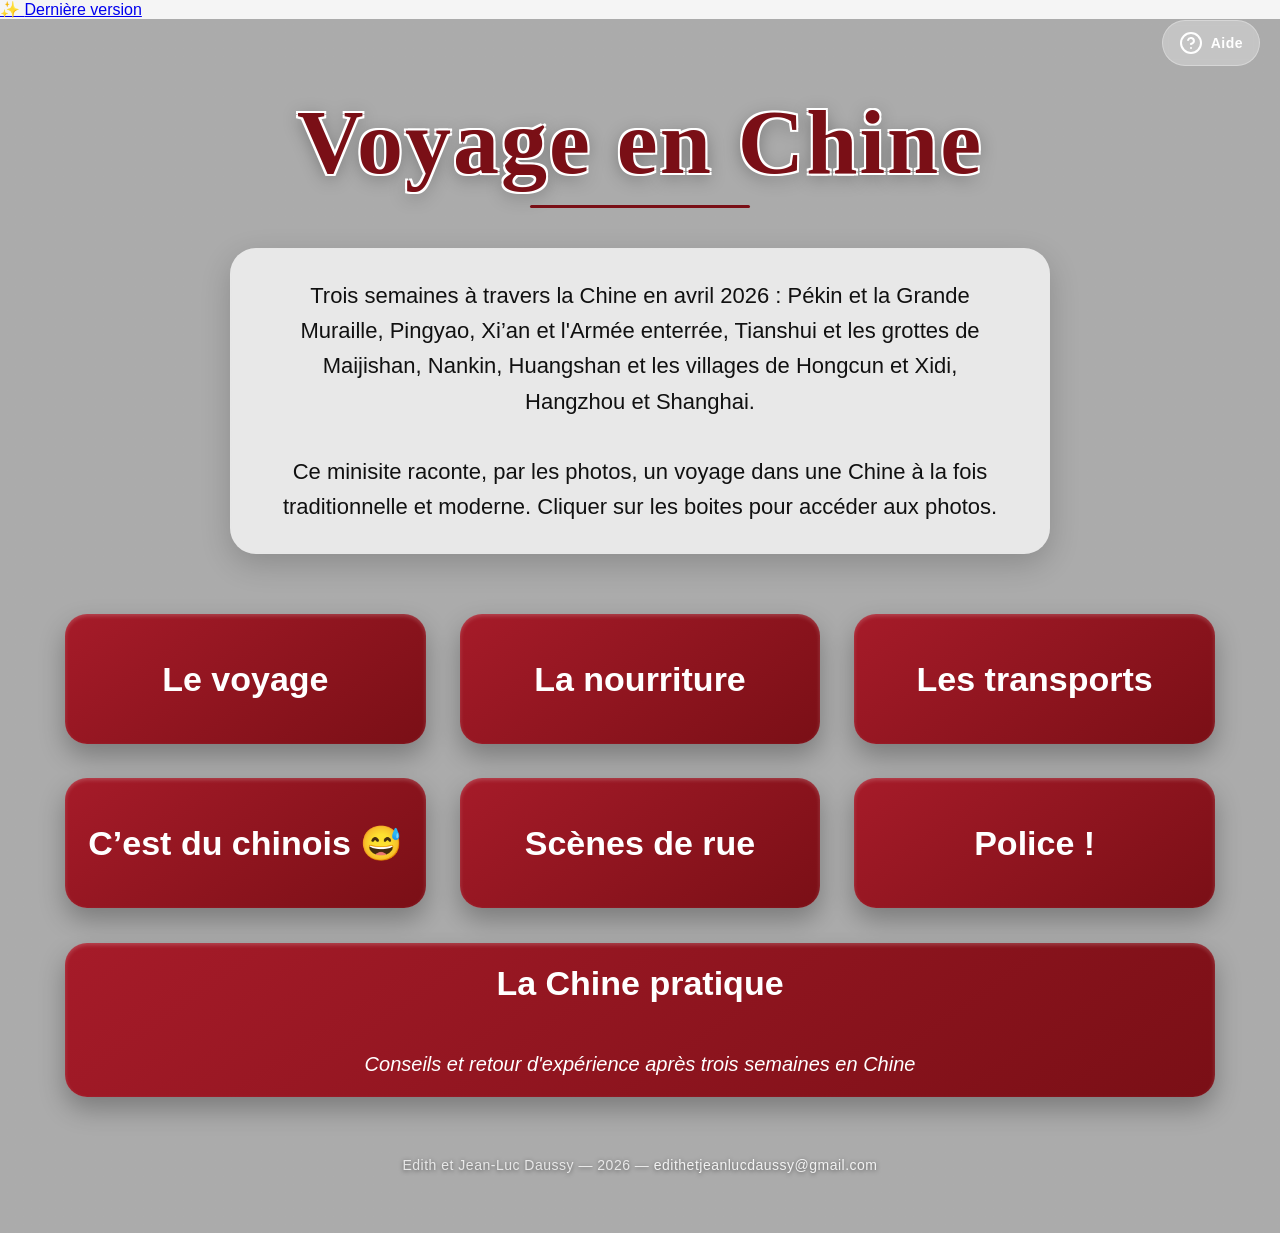
==== commit ae3a5460: "Fix HTML encoding issues in index.html" ====
--- a/index.html
+++ b/index.html
@@ -118,6 +118,11 @@
         <span>Aide</span>
     </button>
 
+<a href="notesdeversion.html" class="version-trigger">
+    <span class="question">✨</span>
+    <span>Dernière version</span>
+</a>
+
     <div class="hero">
         <h1>Voyage en Chine</h1>
 
@@ -128,7 +133,11 @@
         <div class="separator"></div>
         
         <div class="intro">
-Trois semaines à travers la Chine en avril 2026 : Pékin et la Grande Muraille, Pingyao, Xi’an et l’Armée enterrée, Tianshui et les grottes de Maijishan, Nankin, Huangshan avec les villages de Hongcun et Xidi, puis Hangzhou et Shanghai.
+            Trois semaines à travers la Chine en avril 2026 :
+            Pékin et la Grande Muraille, Pingyao, Xi’an et l'Armée enterrée,
+            Tianshui et les grottes de Maijishan, Nankin,
+            Huangshan et les villages de Hongcun et Xidi, Hangzhou
+            et Shanghai.
             <br><br>
             Ce minisite raconte, par les photos, un voyage dans une Chine à la fois traditionnelle et moderne.
             Cliquer sur les boites pour accéder aux photos.
--- a/style.css
+++ b/style.css
@@ -235,6 +235,33 @@
     max-height: 100%;
     display: block;
 }
+
+
+
+
+#photoCounter{
+    position:absolute;
+    top:20px;
+    right:20px;
+
+    padding:6px 12px;
+
+    background:rgba(0,0,0,0.45);
+    color:white;
+
+    font-size:20px;
+    font-weight:bold;
+
+    border-radius:20px;
+
+    z-index:1000;
+
+    user-select:none;
+}
+
+
+
+
 
 
 #videoSlide {
